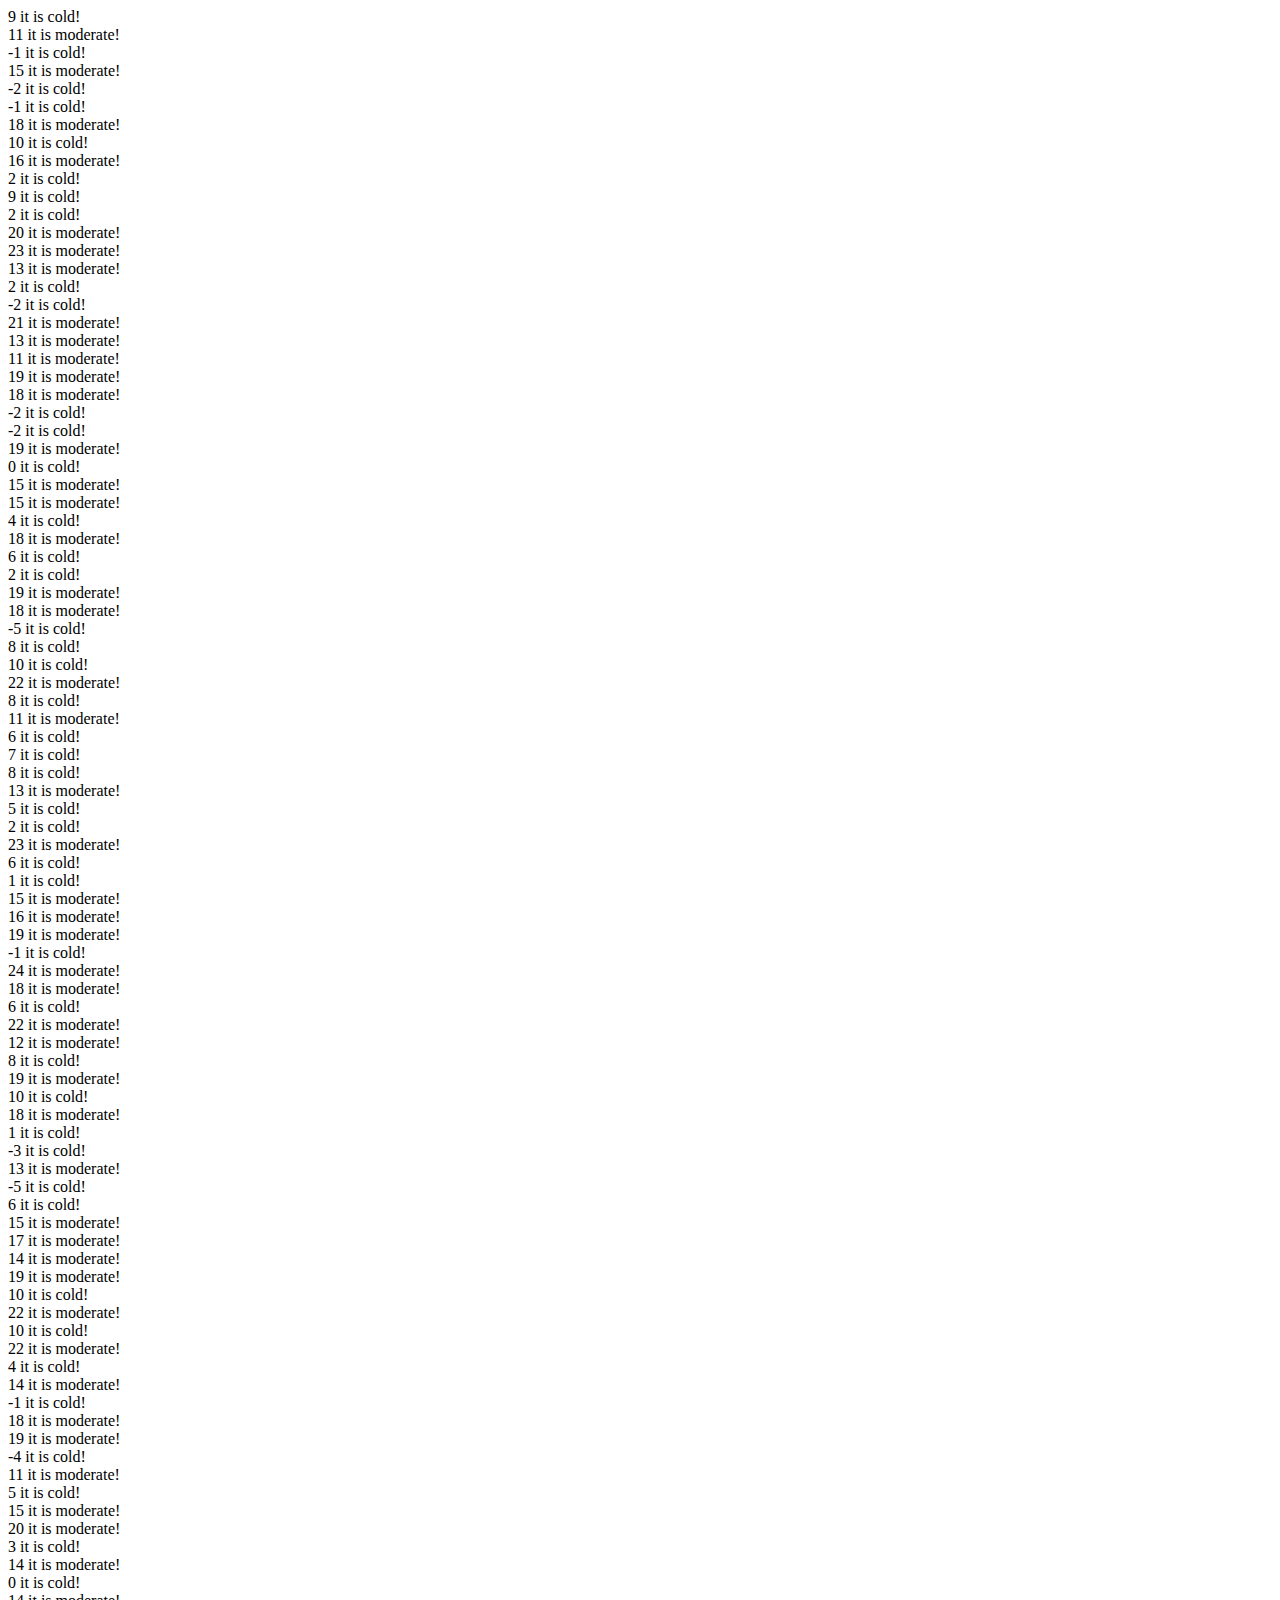
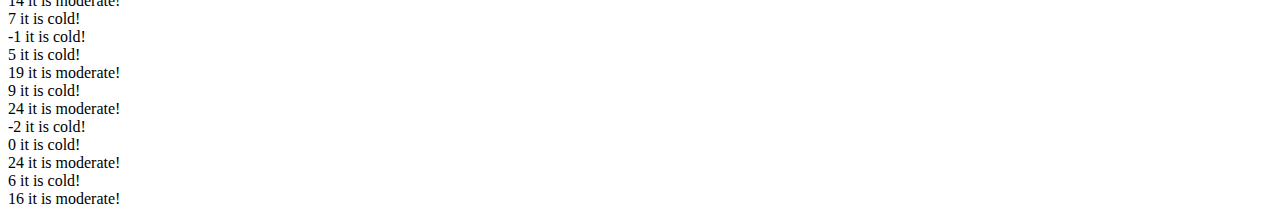
==== basic/index.html @ e9f45ec8 "Basic Exercise 1" ====
<!DOCTYPE html>
<html>

<head>
    <meta charset="utf-8">
    <meta http-equiv="X-UA-Compatible" content="IE=edge">
    <title></title>
    <link rel="stylesheet" href="">
</head>

<body>
    <script>
    	var temp = 0;
    for (i = 0; i < 100; i++) {
        temp = Math.round((Math.random() * 30) - 5);
        // temp = 
        document.write(temp);
        if (temp >= 25) {
            document.write(" it is hot! <br>");
        } else if (temp < 25 && temp > 10) {
            document.write(" it is moderate! <br>");
        } else {
            document.write(" it is cold! <br>");

        }
    }

    </script>
</body>

</html>
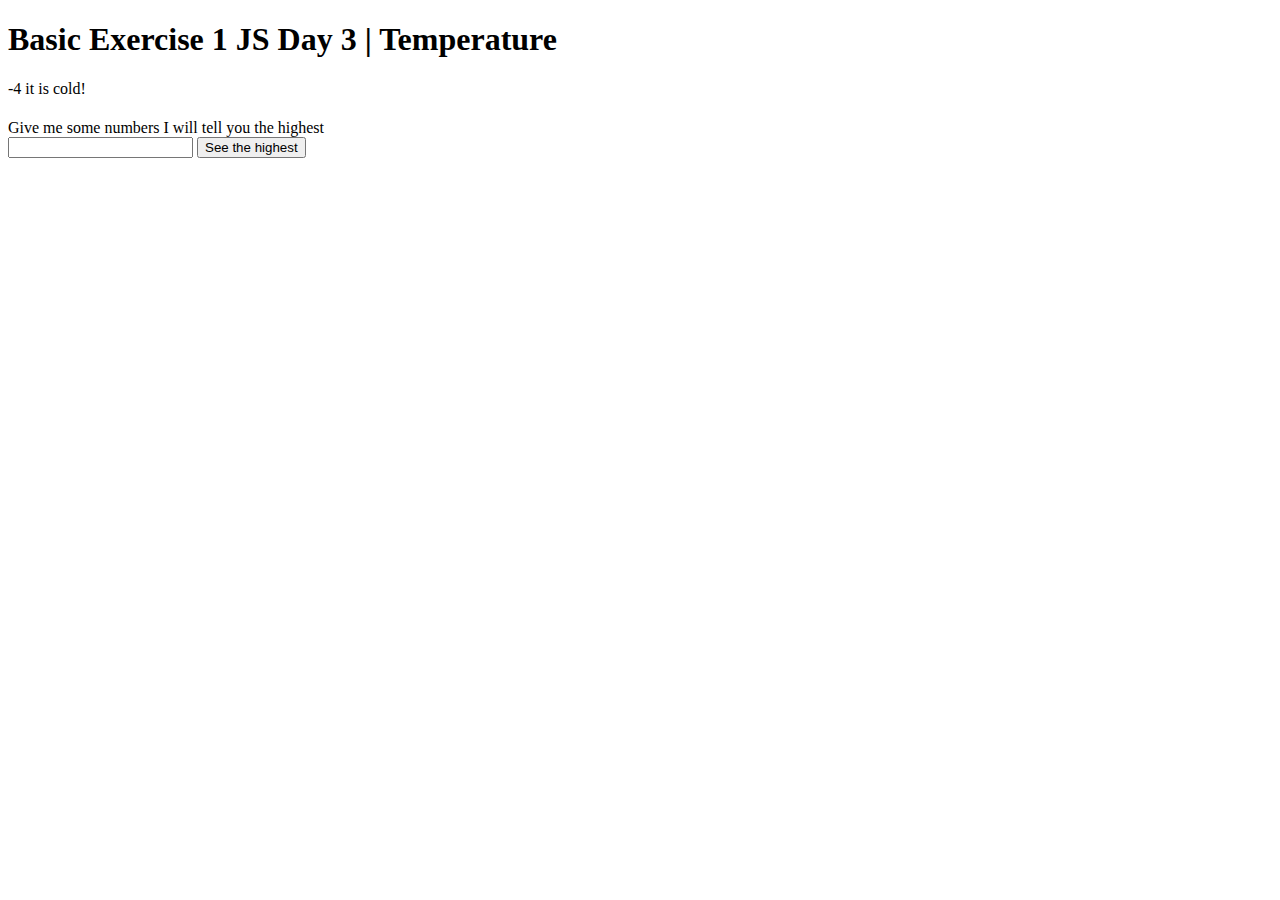
==== commit 97cd2f97: "exercise 3" ====
--- a/basic/index.html
+++ b/basic/index.html
@@ -9,22 +9,80 @@
 </head>
 
 <body>
+    <h1 id="header1"></h1>
+    <span id="temperatures"></span>
+    <span id="temperature"></span>
+    <h1 id="header2"></h1>
+    <span id=""></span>
+    <span id=""></span>
+        <label> Give me some numbers I will tell you the highest
+            <br>
+            <input id="input-value" type="text"  name="input-value">
+        </label>
+        <button type="submit" onclick="addTo()" value="See the highest">See the highest</button>
     <script>
-    	var temp = 0;
-    for (i = 0; i < 100; i++) {
-        temp = Math.round((Math.random() * 30) - 5);
-        // temp = 
-        document.write(temp);
+    // Basic Exercise 1 JS Day 3 | Temperature
+    function temper() {
+        document.getElementById("header1").innerHTML = "Basic Exercise 1 JS Day 3 | Temperature";
+        var temp = Math.round((Math.random() * 30) - 5);
+
+        document.getElementById("temperatures").innerHTML = temp;
         if (temp >= 25) {
-            document.write(" it is hot! <br>");
+            document.getElementById("temperature").innerHTML = " it is hot! <br>";
         } else if (temp < 25 && temp > 10) {
-            document.write(" it is moderate! <br>");
+            document.getElementById("temperature").innerHTML = " it is moderate! <br>";
         } else {
-            document.write(" it is cold! <br>");
+            document.getElementById("temperature").innerHTML = " it is cold! <br>";
 
         }
     }
+    temper();
+    // -------for Loop example
+    // for (i = 0; i < 100; i++) {
+    //     temp = Math.round((Math.random() * 30) - 5);
+    //     // temp = 
+    //     document.write(temp);
+    //     if (temp >= 25) {
+    //         document.write(" it is hot! <br>");
+    //     } else if (temp < 25 && temp > 10) {
+    //         document.write(" it is moderate! <br>");
+    //     } else {
+    //         document.write(" it is cold! <br>");
 
+    //     }
+    // }
+    // -------------Basic Exercise 2 JS Day 3 | Highest value in an array
+
+    //  document.getElementById("header2").innerHTML = "Basic Exercise 2 | JS Day 3 | Highest value in an array";
+    //  function highest(){
+    //  	insert-value = new Array();
+    // 	insert-value= getElementById("input-value").
+    // }
+    var myarr = [];
+
+    function addTo() {
+        myarr.push(document.getElementById("input-value").value);
+        console.log(myarr); //to confirm it has been added to the array
+        var rangeMax = Math.max(...myarr);
+        console.log(rangeMax);
+        // form.reset();
+        document.getElementById('input-value').value = '';
+    }
+
+    // NUMBER_OF_INPUTS = 3; // var i = 0; // Loop iterator // var userInput; // Input from user // sum = 0; //initialise sum // // Collect inputs // for (i = 0; i < NUMBER_OF_INPUTS; i++) { // userInput=p arseInt(prompt( 'Enter input ' + (i + 1) + ' of ' + NUMBER_OF_INPUTS)); // sum +=u serInput; // sum /=N UMBER_OF_INPUTS; // } // document.write(userInput);
+
+
+
+
+    //  Random Array
+    // var range = Array.from({ length: 40 }, () => Math.floor(Math.random() * 40));
+    // if (!range.isNaN) {
+    //     document.write(range + "<br>");
+    //     var rangeMax = Math.max(...range);
+    // document.write(rangeMax);
+    // } else {
+    //     document.write(lose);
+    // }
     </script>
 </body>
 
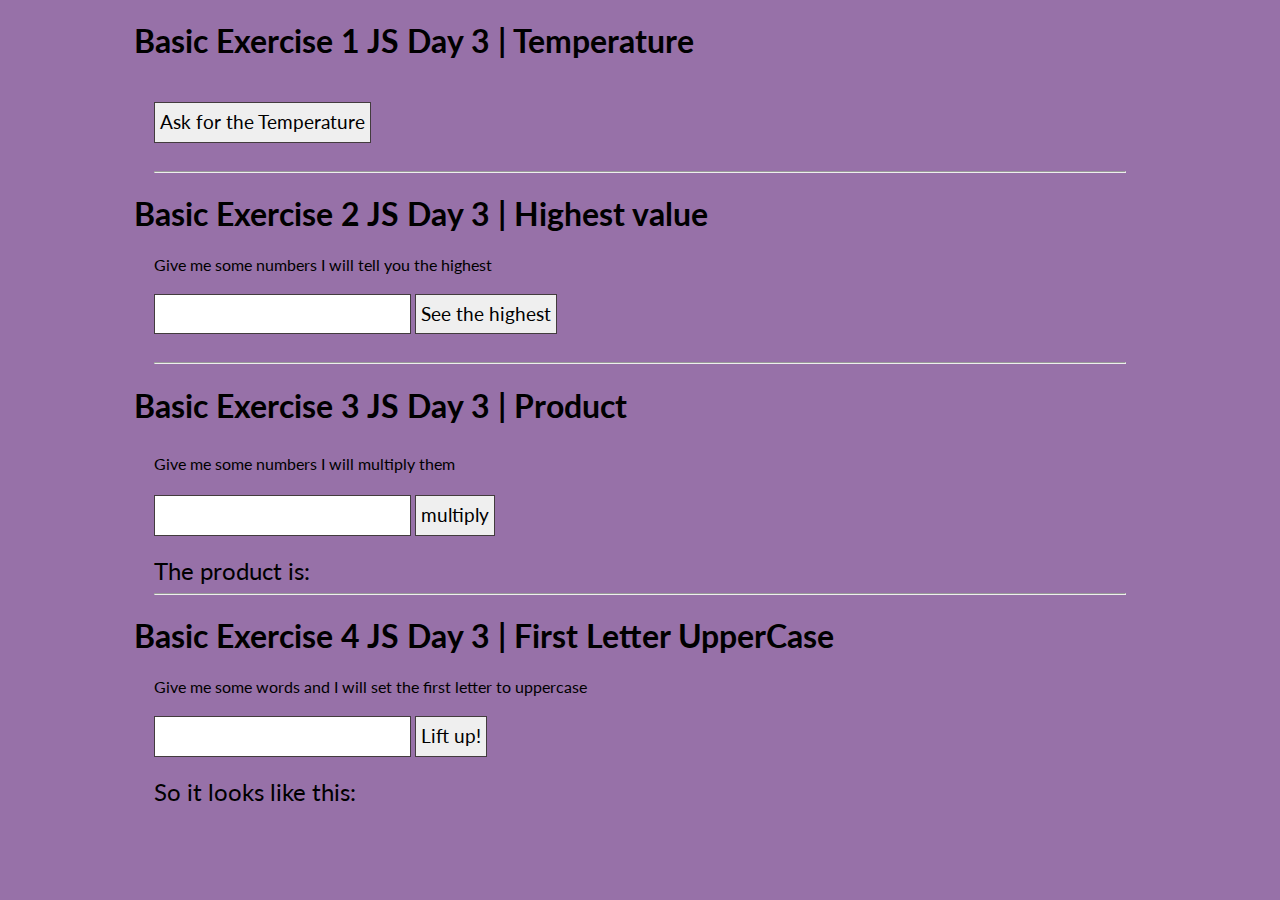
==== commit fbfe6dbd: "final step Basic" ====
--- a/basic/index.html
+++ b/basic/index.html
@@ -5,85 +5,55 @@
     <meta charset="utf-8">
     <meta http-equiv="X-UA-Compatible" content="IE=edge">
     <title></title>
-    <link rel="stylesheet" href="">
+    <link rel="stylesheet" href="css/style.css">
+    <link href="https://fonts.googleapis.com/css?family=Lato" rel="stylesheet"> 
 </head>
 
 <body>
-    <h1 id="header1"></h1>
-    <span id="temperatures"></span>
-    <span id="temperature"></span>
-    <h1 id="header2"></h1>
-    <span id=""></span>
-    <span id=""></span>
-        <label> Give me some numbers I will tell you the highest
+    <div class="wrapper">
+        <h1>Basic Exercise 1 JS Day 3 | Temperature</h1>
+        <div class="content">
+            <button type="submit" id="tempBtn">Ask for the Temperature</button>
+            <span id="temperature"></span>
+            <hr>
+        </div>
+        <h1>Basic Exercise 2 JS Day 3 | Highest value</h1>
+        <div class="content">
+            <label> Give me some numbers I will tell you the highest
+                <br>
+                <input id="input-value" type="text" name="input-value">
+            </label>
+            <button type="submit" onclick="addTo()" value="See the highest">See the highest</button>
             <br>
-            <input id="input-value" type="text"  name="input-value">
-        </label>
-        <button type="submit" onclick="addTo()" value="See the highest">See the highest</button>
-    <script>
-    // Basic Exercise 1 JS Day 3 | Temperature
-    function temper() {
-        document.getElementById("header1").innerHTML = "Basic Exercise 1 JS Day 3 | Temperature";
-        var temp = Math.round((Math.random() * 30) - 5);
-
-        document.getElementById("temperatures").innerHTML = temp;
-        if (temp >= 25) {
-            document.getElementById("temperature").innerHTML = " it is hot! <br>";
-        } else if (temp < 25 && temp > 10) {
-            document.getElementById("temperature").innerHTML = " it is moderate! <br>";
-        } else {
-            document.getElementById("temperature").innerHTML = " it is cold! <br>";
-
-        }
-    }
-    temper();
-    // -------for Loop example
-    // for (i = 0; i < 100; i++) {
-    //     temp = Math.round((Math.random() * 30) - 5);
-    //     // temp = 
-    //     document.write(temp);
-    //     if (temp >= 25) {
-    //         document.write(" it is hot! <br>");
-    //     } else if (temp < 25 && temp > 10) {
-    //         document.write(" it is moderate! <br>");
-    //     } else {
-    //         document.write(" it is cold! <br>");
-
-    //     }
-    // }
-    // -------------Basic Exercise 2 JS Day 3 | Highest value in an array
-
-    //  document.getElementById("header2").innerHTML = "Basic Exercise 2 | JS Day 3 | Highest value in an array";
-    //  function highest(){
-    //  	insert-value = new Array();
-    // 	insert-value= getElementById("input-value").
-    // }
-    var myarr = [];
-
-    function addTo() {
-        myarr.push(document.getElementById("input-value").value);
-        console.log(myarr); //to confirm it has been added to the array
-        var rangeMax = Math.max(...myarr);
-        console.log(rangeMax);
-        // form.reset();
-        document.getElementById('input-value').value = '';
-    }
-
-    // NUMBER_OF_INPUTS = 3; // var i = 0; // Loop iterator // var userInput; // Input from user // sum = 0; //initialise sum // // Collect inputs // for (i = 0; i < NUMBER_OF_INPUTS; i++) { // userInput=p arseInt(prompt( 'Enter input ' + (i + 1) + ' of ' + NUMBER_OF_INPUTS)); // sum +=u serInput; // sum /=N UMBER_OF_INPUTS; // } // document.write(userInput);
-
-
-
-
-    //  Random Array
-    // var range = Array.from({ length: 40 }, () => Math.floor(Math.random() * 40));
-    // if (!range.isNaN) {
-    //     document.write(range + "<br>");
-    //     var rangeMax = Math.max(...range);
-    // document.write(rangeMax);
-    // } else {
-    //     document.write(lose);
-    // }
-    </script>
+            <span id="maxResult"></span>
+            <hr>
+        </div>
+        <h1>Basic Exercise 3 JS Day 3 | Product</h1>
+        <div class="content">
+            <span id=""></span>
+            <label> Give me some numbers I will multiply them
+                <br>
+                <input id="inputProduct" type="text" name="inputProduct">
+            </label>
+            <button type="submit" id="productBtn">multiply</button>
+            <br>
+            <span>The product is:  </span>
+            <span id="productResult"></span>
+            <hr>
+        </div>
+        <h1>Basic Exercise 4 JS Day 3 | First Letter UpperCase</h1>
+        <div class="content">
+            <label> Give me some words and I will set the first letter to uppercase
+                <br>
+                <input id="inputUpperCase" type="text">
+            </label>
+            <button id="uBtn" value="Lift">Lift up!</button>
+            <br>
+            <span>So it looks like this: </span>
+            <span id="upperCaseResult"></span>
+        </div>
+        <script src="js/main.js"></script>
+    </div>
 </body>
 
 </html>--- a/basic/css/style.css
+++ b/basic/css/style.css
@@ -0,0 +1,33 @@
+* {
+  font-family: "Lato", sans-serif; }
+
+body {
+  background-color: #9771A8; }
+
+.wrapper {
+  margin: 20px 10%; }
+
+.content {
+  padding-left: 20px;
+  padding-right: 20px; }
+
+button, input {
+  font-size: 1.2em;
+  line-height: 1.5em;
+  padding: 5px;
+  margin-top: 20px;
+  margin-bottom: 20px;
+  border: 1px solid #433c3e; }
+
+button {
+  border-radius: 0; }
+
+button:hover, input:hover {
+  background-color: #2c2426;
+  color: white;
+  box-shadow: 3px 3px 3px #433c3e; }
+
+span {
+  font-size: 1.5em; }
+
+/*# sourceMappingURL=style.css.map */
